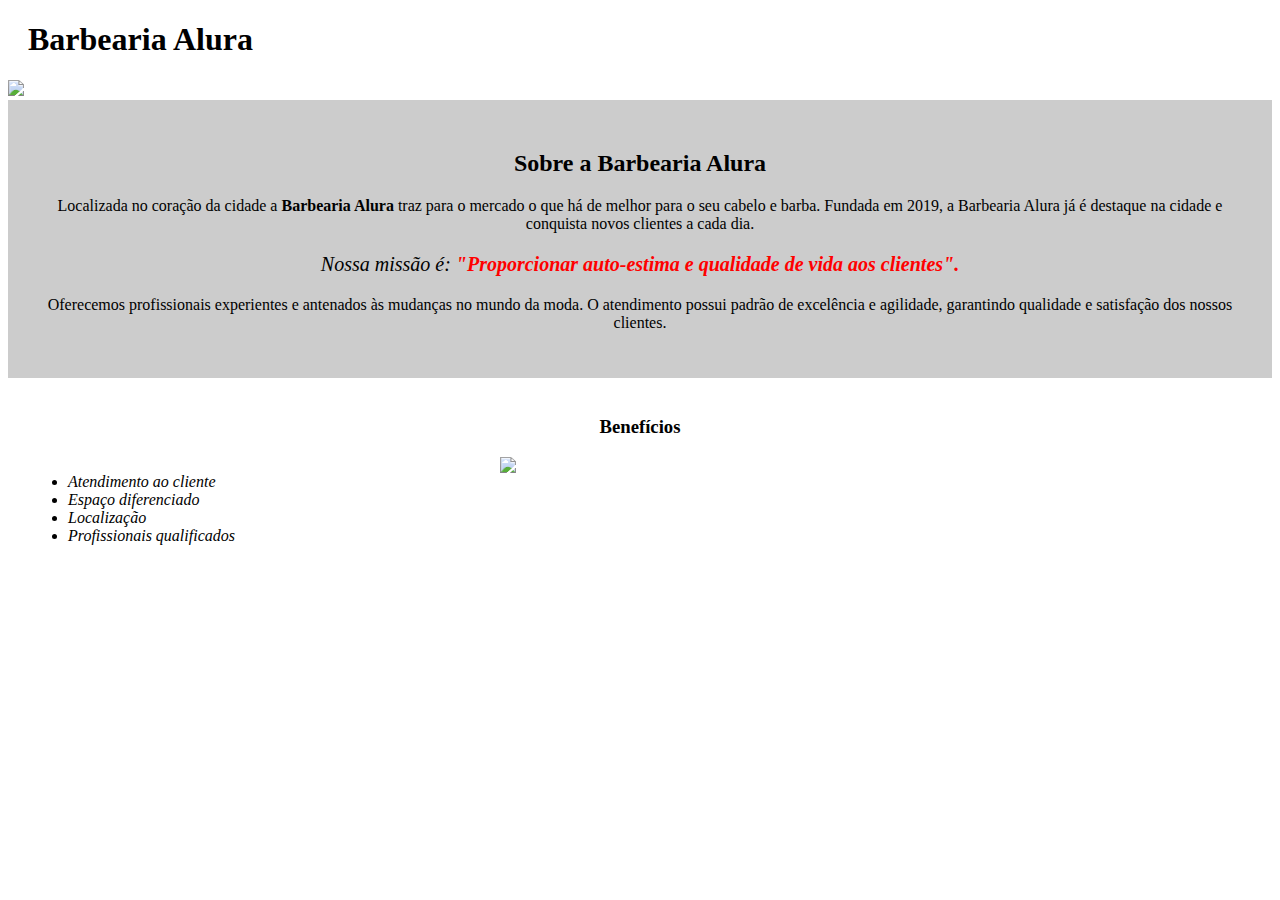
==== index.html @ 66cf6562 "Página contato" ====
<!DOCTYPE html>
<html lang="pt-br">

    <head>
        <meta charset="UTF-8">
        <title>Barbearia Alura</title>
<!--        <link rel="stylesheet" href="reset.css">-->
        <link rel="stylesheet" href="style-home.css">
    </head>
    <body>
        <header>
            <h1 class="titulo-principal">Barbearia Alura</h1>
        </header>
        <img id="banner" src="images/banner.jpg">

        <div class="principal">
            <h2 class="titulo-centralizado">Sobre a Barbearia Alura</h2>

            <p>Localizada no coração da cidade a <strong>Barbearia Alura</strong> traz para o mercado o que há de melhor para o seu cabelo e barba.
                Fundada em 2019, a Barbearia Alura já é destaque na cidade e conquista novos clientes a cada dia.</p>

            <p id="missao"><em>Nossa missão é: <strong>"Proporcionar auto-estima e qualidade de vida aos clientes".</strong></em></p>

            <p>Oferecemos profissionais experientes e antenados às mudanças no mundo da moda.
                O atendimento possui padrão de excelência e agilidade, garantindo qualidade e satisfação dos nossos clientes.</p>
        </div>

        <div class="beneficios">
            <h3 class="titulo-centralizado">Benefícios</h3>

            <ul>
                <li class="itens">Atendimento ao cliente</li>
                <li class="itens">Espaço diferenciado</li>
                <li class="itens">Localização</li>
                <li class="itens">Profissionais qualificados</li>
            </ul>

            <img src="images/beneficios.jpg" class="imagembeneficios">
        </div>

    </body>
</html>
---- style-home.css ----
.titulo-principal {
    padding-left: 20px;
}
#banner {
    width: 100%;
}

.principal {
    background-color: #CCCCCC;
    padding: 30px;
}

.titulo-centralizado {
    text-align: center;
}

p {
    text-align: center;
}

#missao {
    font-size: 20px;
}

em strong {
    color: #FF0000;
}

.itens {
    font-style: italic;
}

.beneficios {
    background-color: #FFFFFF;
    padding: 20px;
}

ul {
    display: inline-block;
    vertical-align: top;
    width: 20%;
    margin-right: 15%;
}

.imagembeneficios {
    width: 50%;
}
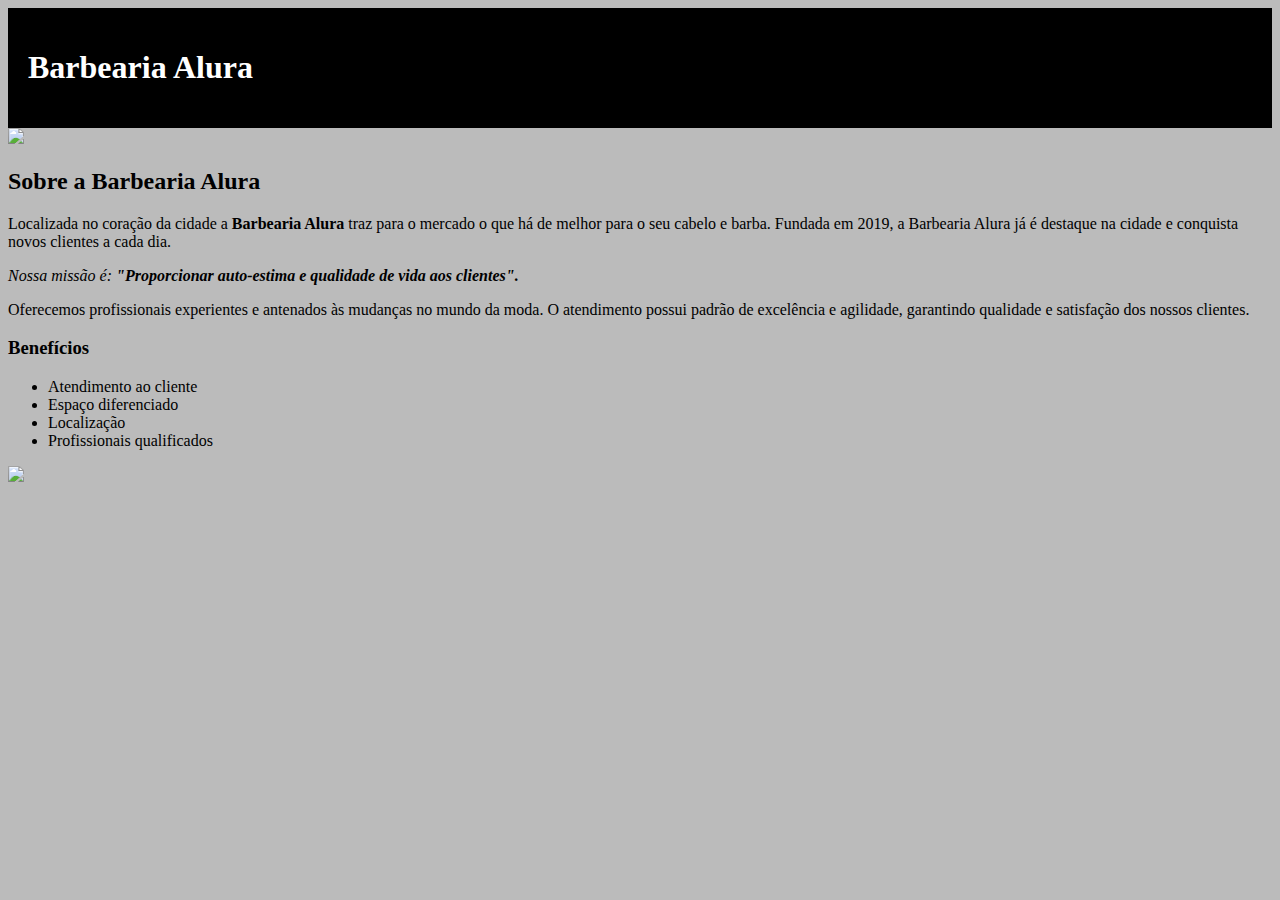
==== commit f30d95f6: "testando novo layout" ====
--- a/index.html
+++ b/index.html
@@ -4,8 +4,9 @@
     <head>
         <meta charset="UTF-8">
         <title>Barbearia Alura</title>
-<!--        <link rel="stylesheet" href="reset.css">-->
-        <link rel="stylesheet" href="style-home.css">
+        <link rel="stylesheet" href="reset.css">
+        <link rel="stylesheet" href="style.css">
+        <!-- <link rel="stylesheet" href="style-home.css"> -->
     </head>
     <body>
         <header>
--- a/style.css
+++ b/style.css
@@ -0,0 +1,125 @@
+header {
+    background-color: #000000;
+    padding: 20px ;
+    color: #FFFFFF;
+}
+
+body {
+    background: #BBBBBB;
+}
+
+.caixa {
+    position: relative;
+    width: 940px;
+    margin: 0 auto;
+}
+
+.logo-header {
+    background-color: #FFFFFF;
+    border-radius: 90px;
+}
+
+nav {
+    position: absolute;
+    top: 110px;
+    right: 0;
+}
+
+nav li {
+    display: inline;
+    margin: 0 0 0 15px;
+}
+
+nav a {
+    text-transform: uppercase;
+    color: #FFFFFF;
+    font-weight: bold;
+    font-size: 22px;
+    text-decoration: none;
+}
+nav a:hover {
+    color: #c78c19;
+    text-decoration: underline;
+}
+
+.produtos {
+    width: 940px;
+    margin: 0 auto;
+    padding: 50px 0;
+}
+
+.produtos li {
+    color: #000000;
+    position: relative;
+    min-height: 416px;
+    display: inline-block;
+    text-align: center;
+    width: 30%;
+    vertical-align: top;
+    margin: 0 1.5%;
+    padding: 30px 20px;
+    box-sizing: border-box;
+    border: 2px solid #000000;
+    border-radius: 10px;
+    background-color: #FFFFFF;
+}
+
+.produtos li:hover {
+    border-color: #C78C19;
+}
+
+.produtos li:active {
+    border-color: #088C19;
+}
+
+.produtos li:hover h2{
+    font-size: 34px;
+}
+
+.produtos h2 {
+    font-size: 30px;
+    font-weight: bold;
+}
+
+.produto-descricao {
+    font-size: 18px;
+}
+.produto-preco {
+    font-size: 22px;
+    font-weight: bold;
+    margin-top: 10px;
+}
+
+footer {
+    text-align: center;
+    background: url("images/bg.jpg");
+    padding: 40px 0;
+}
+
+.copyright {
+    color: #FFFFFF;
+    font-size: 13px;
+    margin: 20px;
+}
+
+main {
+    width: 940px;
+    margin: 0 auto;
+}
+
+form {
+    margin: 40px 0;
+}
+
+form label {
+    display: block;
+    font-size: 20px;
+    margin: 0 0 10px;
+}
+
+form input {
+    display: block;
+    margin: 0 0 20px;
+    padding: 10px 25px;
+    width: 50%;
+}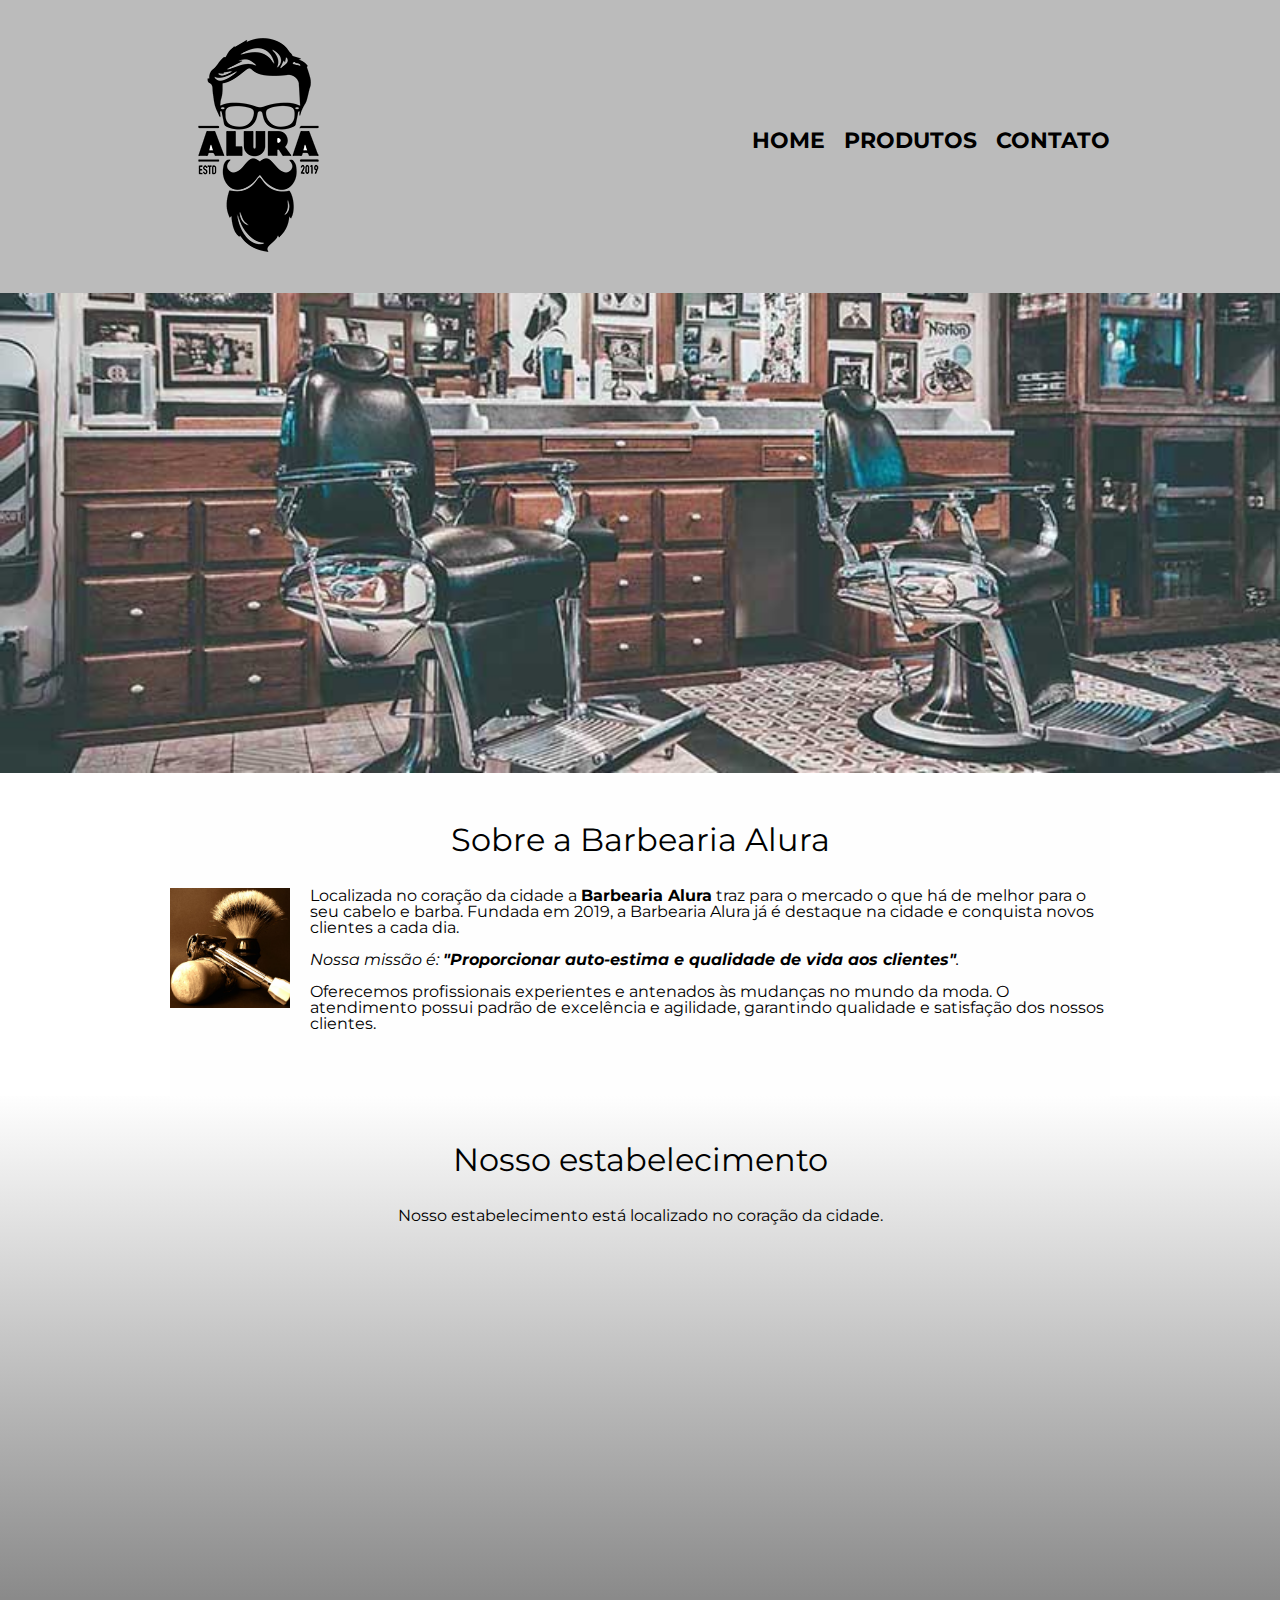
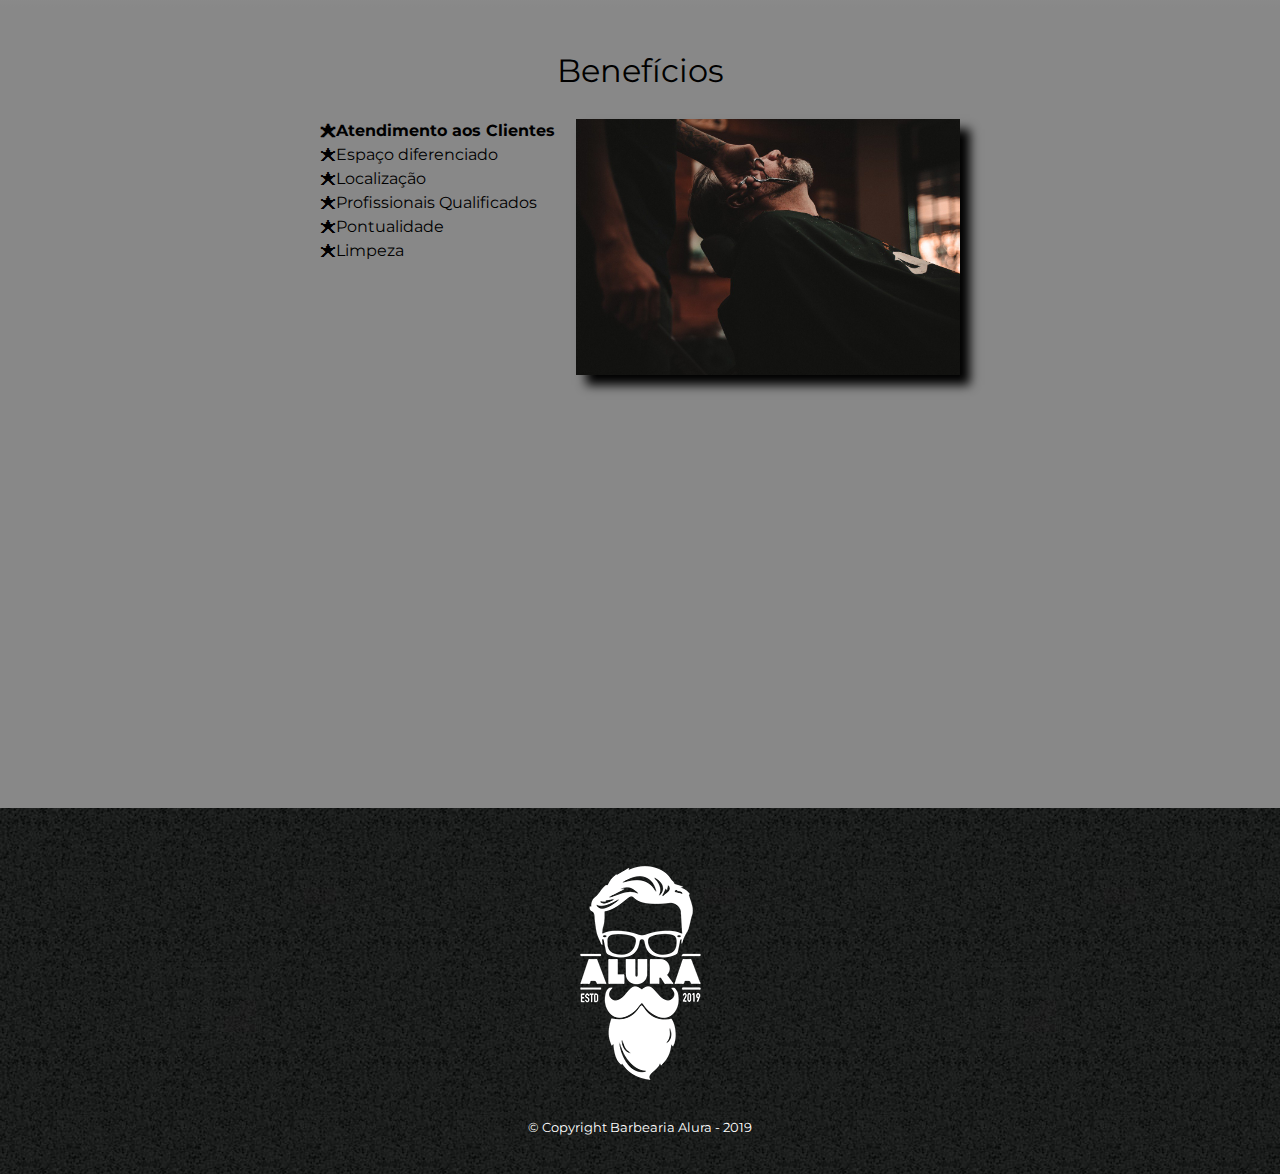
==== commit cd8cd4bb: "new layout" ====
--- a/index.html
+++ b/index.html
@@ -1,43 +1,77 @@
-<!DOCTYPE html>
-<html lang="pt-br">
-
-    <head>
-        <meta charset="UTF-8">
-        <title>Barbearia Alura</title>
-        <link rel="stylesheet" href="reset.css">
-        <link rel="stylesheet" href="style.css">
-        <!-- <link rel="stylesheet" href="style-home.css"> -->
-    </head>
-    <body>
-        <header>
-            <h1 class="titulo-principal">Barbearia Alura</h1>
-        </header>
-        <img id="banner" src="images/banner.jpg">
-
-        <div class="principal">
-            <h2 class="titulo-centralizado">Sobre a Barbearia Alura</h2>
-
-            <p>Localizada no coração da cidade a <strong>Barbearia Alura</strong> traz para o mercado o que há de melhor para o seu cabelo e barba.
-                Fundada em 2019, a Barbearia Alura já é destaque na cidade e conquista novos clientes a cada dia.</p>
-
-            <p id="missao"><em>Nossa missão é: <strong>"Proporcionar auto-estima e qualidade de vida aos clientes".</strong></em></p>
-
-            <p>Oferecemos profissionais experientes e antenados às mudanças no mundo da moda.
-                O atendimento possui padrão de excelência e agilidade, garantindo qualidade e satisfação dos nossos clientes.</p>
-        </div>
-
-        <div class="beneficios">
-            <h3 class="titulo-centralizado">Benefícios</h3>
-
-            <ul>
-                <li class="itens">Atendimento ao cliente</li>
-                <li class="itens">Espaço diferenciado</li>
-                <li class="itens">Localização</li>
-                <li class="itens">Profissionais qualificados</li>
-            </ul>
-
-            <img src="images/beneficios.jpg" class="imagembeneficios">
-        </div>
-
-    </body>
-</html>
+<!DOCTYPE html>
+<html lang="pt-br">
+	<head>
+		<meta charset="UTF-8">
+		<meta name="viewport" content="width=device-width">
+		<title>Barbearia Alura</title>
+
+		<link rel="stylesheet" href="reset.css">
+		<link rel="stylesheet" href="style.css">
+		<link href="https://fonts.googleapis.com/css?family=Montserrat&display=swap" rel="stylesheet">
+	</head>
+
+	<body>
+		<header>
+			<div class="caixa">
+				<h1><img src="logo.png"></h1>
+
+				<nav>
+					<ul>
+						<li><a href="index.html">Home</a></li>
+						<li><a href="produtos.html">Produtos</a></li>
+						<li><a href="contato.html">Contato</a></li>
+					</ul>
+				</nav>
+			</div>
+		</header>
+
+		<img class="banner" src="banner.jpg">
+
+		<main>
+			<section class="principal">
+				<h2 class="titulo-principal">Sobre a Barbearia Alura</h2>
+
+				<img class="utensilios" src="utensilios.jpg" alt="Utensilios de um barbeiro.">
+		 
+				<p>Localizada no coração da cidade a <strong>Barbearia Alura</strong> traz para o mercado o que há de melhor para o seu cabelo e barba. Fundada em 2019, a Barbearia Alura já é destaque na cidade e conquista novos clientes a cada dia.</p>
+
+				<p id="missao"><em>Nossa missão é: <strong>"Proporcionar auto-estima e qualidade de vida aos clientes"</strong>.</em></p>
+
+				<p>Oferecemos profissionais experientes e antenados às mudanças no mundo da moda. O atendimento possui padrão de excelência e agilidade, garantindo qualidade e satisfação dos nossos clientes.</p>
+			</section>
+
+			<section class="mapa">
+				<h3 class="titulo-principal">Nosso estabelecimento</h3>
+				<p>Nosso estabelecimento está localizado no coração da cidade.</p>
+
+				<div class="mapa-conteudo">
+					<iframe src="https://www.google.com/maps/embed?pb=!1m18!1m12!1m3!1d3656.4483278365396!2d-46.63466568562861!3d-23.588249068469487!2m3!1f0!2f0!3f0!3m2!1i1024!2i768!4f13.1!3m3!1m2!1s0x94ce5a2b2ed7f3a1%3A0xab35da2f5ca62674!2sCaelum!5e0!3m2!1spt-BR!2sbr!4v1568814489656!5m2!1spt-BR!2sbr" width="100%" height="300" frameborder="0" style="border:0;" allowfullscreen=""></iframe>
+				</div>
+			</section>
+
+			<section class="beneficios">
+				<h3 class="titulo-principal">Benefícios</h3>
+
+				<div class="conteudo-beneficios">
+					<ul class="lista-beneficios">
+						<li class="itens">Atendimento aos Clientes</li>
+						<li class="itens">Espaço diferenciado</li>
+						<li class="itens">Localização</li>
+						<li class="itens">Profissionais Qualificados</li>
+						<li class="itens">Pontualidade</li>
+						<li class="itens">Limpeza</li>
+					</ul><img src="beneficios.jpg" class="imagem-beneficios">
+				</div>
+
+				<div class="video">
+					<iframe width="100%" height="315" src="https://www.youtube.com/embed/wcVVXUV0YUY" frameborder="0" allow="accelerometer; autoplay; encrypted-media; gyroscope; picture-in-picture" allowfullscreen></iframe>
+				</div>
+			</section>
+		</main>
+
+		<footer>
+			<img src="logo-branco.png">
+			<p class="copyright">&copy; Copyright Barbearia Alura - 2019</p>
+		</footer>
+	</body>
+</html>--- a/style.css
+++ b/style.css
@@ -1,125 +1,268 @@
-header {
-    background-color: #000000;
-    padding: 20px ;
-    color: #FFFFFF;
-}
-
-body {
-    background: #BBBBBB;
-}
-
-.caixa {
-    position: relative;
-    width: 940px;
-    margin: 0 auto;
-}
-
-.logo-header {
-    background-color: #FFFFFF;
-    border-radius: 90px;
-}
-
-nav {
-    position: absolute;
-    top: 110px;
-    right: 0;
-}
-
-nav li {
-    display: inline;
-    margin: 0 0 0 15px;
-}
-
-nav a {
-    text-transform: uppercase;
-    color: #FFFFFF;
-    font-weight: bold;
-    font-size: 22px;
-    text-decoration: none;
-}
-nav a:hover {
-    color: #c78c19;
-    text-decoration: underline;
-}
-
-.produtos {
-    width: 940px;
-    margin: 0 auto;
-    padding: 50px 0;
-}
-
-.produtos li {
-    color: #000000;
-    position: relative;
-    min-height: 416px;
-    display: inline-block;
-    text-align: center;
-    width: 30%;
-    vertical-align: top;
-    margin: 0 1.5%;
-    padding: 30px 20px;
-    box-sizing: border-box;
-    border: 2px solid #000000;
-    border-radius: 10px;
-    background-color: #FFFFFF;
-}
-
-.produtos li:hover {
-    border-color: #C78C19;
-}
-
-.produtos li:active {
-    border-color: #088C19;
-}
-
-.produtos li:hover h2{
-    font-size: 34px;
-}
-
-.produtos h2 {
-    font-size: 30px;
-    font-weight: bold;
-}
-
-.produto-descricao {
-    font-size: 18px;
-}
-.produto-preco {
-    font-size: 22px;
-    font-weight: bold;
-    margin-top: 10px;
-}
-
-footer {
-    text-align: center;
-    background: url("images/bg.jpg");
-    padding: 40px 0;
-}
-
-.copyright {
-    color: #FFFFFF;
-    font-size: 13px;
-    margin: 20px;
-}
-
-main {
-    width: 940px;
-    margin: 0 auto;
-}
-
-form {
-    margin: 40px 0;
-}
-
-form label {
-    display: block;
-    font-size: 20px;
-    margin: 0 0 10px;
-}
-
-form input {
-    display: block;
-    margin: 0 0 20px;
-    padding: 10px 25px;
-    width: 50%;
+body {
+	font-family: 'Montserrat', sans-serif;
+}
+
+header {
+	background: #BBBBBB;
+	padding: 20px 0;
+}
+
+.caixa {
+	position: relative;
+	width: 940px;
+	margin: 0 auto;
+}
+
+nav {
+	position: absolute;
+	top: 110px;
+	right: 0;
+}
+
+nav li {
+	display: inline;
+	margin: 0 0 0 15px;
+}
+
+nav a {
+	text-transform: uppercase;
+	color: #000000;
+	font-weight: bold;
+	font-size: 22px;
+	text-decoration: none;
+}
+
+nav a:hover {
+	color: #C78C19;
+	text-decoration: underline;
+}
+
+.produtos {
+	width: 940px;
+	margin: 0 auto;
+	padding: 50px 0;
+}
+
+.produtos li {
+	display: inline-block;
+	text-align: center;
+	width: 30%;
+	vertical-align: top;
+	margin: 0 1.5%;
+	padding: 30px 20px;
+	box-sizing: border-box;
+	border: 2px solid #000000;
+	border-radius: 10px;
+}
+
+.produtos li:hover {
+	border-color: #C78C19;
+}
+
+.produtos li:active {
+	border-color: #088C19;	
+}
+
+.produtos li:hover h2 {
+	font-size: 34px;
+}
+
+.produtos h2 {
+	font-size: 30px;
+	font-weight: bold;
+}
+
+.produto-descricao {
+	font-size: 18px;
+}
+
+.produto-preco {
+	font-size: 22px;
+	font-weight: bold;
+	margin-top: 10px;
+}
+
+footer {
+	text-align: center;
+	background: url("bg.jpg");
+	padding: 40px 0;
+}
+
+.copyright {
+	color: #FFFFFF;
+	font-size: 13px;
+	margin: 20px 0 0;
+}
+
+main {
+	
+}
+
+form {
+	margin: 40px 0;
+}
+
+form label, form legend {
+	display:block;
+	font-size: 20px;
+	margin: 0 0 10px;
+}
+
+.input-padrao {
+	display: block;
+	margin: 0 0 20px;
+	padding: 10px 25px;
+	width: 50%;
+}
+
+.checkbox {
+	margin: 20px 0;
+}
+
+.enviar {
+	width:40%;
+	padding: 15px 0;
+	background: orange;
+	color: white;
+	font-weight: bold;
+	font-size: 18px;
+	border: none;
+	border-radius: 5px;
+	transition: 1s all;
+	cursor: pointer;
+}
+
+.enviar:hover {
+	background: darkorange;
+	transform: scale(1.2);
+}
+
+table {
+	margin: 20px 0 40px;
+}
+
+thead {
+	background: #555555;
+	color: white;
+	font-weight: bold;
+}
+
+td, th {
+	border: 1px solid #000000;
+	padding: 8px 15px;
+}
+
+
+/* css da página inicial */
+.banner {
+	width:100%;
+}
+
+.titulo-principal {
+	text-align: center;
+	font-size: 2em;
+	margin: 0 0 1em;
+	clear: left;
+}
+
+.principal {
+	padding: 3em 0;
+	background: #FEFEFE;
+	width: 940px;
+	margin: 0 auto;
+}
+
+.principal p {
+	margin: 0 0 1em;
+}
+
+.principal strong {
+	font-weight: bold;
+}
+
+.principal em {
+	font-style: italic;
+}
+
+.utensilios {
+	width: 120px;
+	float: left;
+	margin: 0 20px 20px 0;
+}
+
+.mapa {
+	padding: 3em 0;
+	background: linear-gradient(#FEFEFE, #888888);
+}
+
+.mapa-conteudo {
+	width: 940px;
+	margin: 0 auto;
+}
+
+.mapa p {
+	margin: 0 0 2em;
+	text-align: center;
+}
+
+.beneficios {
+	padding: 3em 0;
+	background: #888888;
+}
+
+.conteudo-beneficios {
+	width: 640px;
+	margin: 0 auto;
+}
+
+.lista-beneficios {
+	width: 40%;
+	display: inline-block;
+	vertical-align: top;
+}
+
+.itens {
+	line-height: 1.5;
+}
+
+.itens:first-child {
+	font-weight: bold;
+}
+
+.itens:before {
+	content: "🟊";
+}
+
+.imagem-beneficios {
+	width: 60%;
+	opacity: 1;
+	transition: 400ms;
+	box-shadow: 10px 10px 10px 0 #000000;
+}
+
+.imagem-beneficios:hover {
+	opacity: 0.3;
+}
+
+.video {
+	width: 560px;
+	margin: 2em auto;
+}
+
+@media screen and (max-width: 480px) {
+	.caixa, .principal, .conteudo-beneficios, .mapa-conteudo, .video {
+		width: auto;
+	}
+
+	h1 {
+		text-align: center;
+	}
+
+	nav {
+		position: static;
+	}
+
+	.lista-beneficios, .imagem-beneficios {
+		width: 100%;
+	}
 }